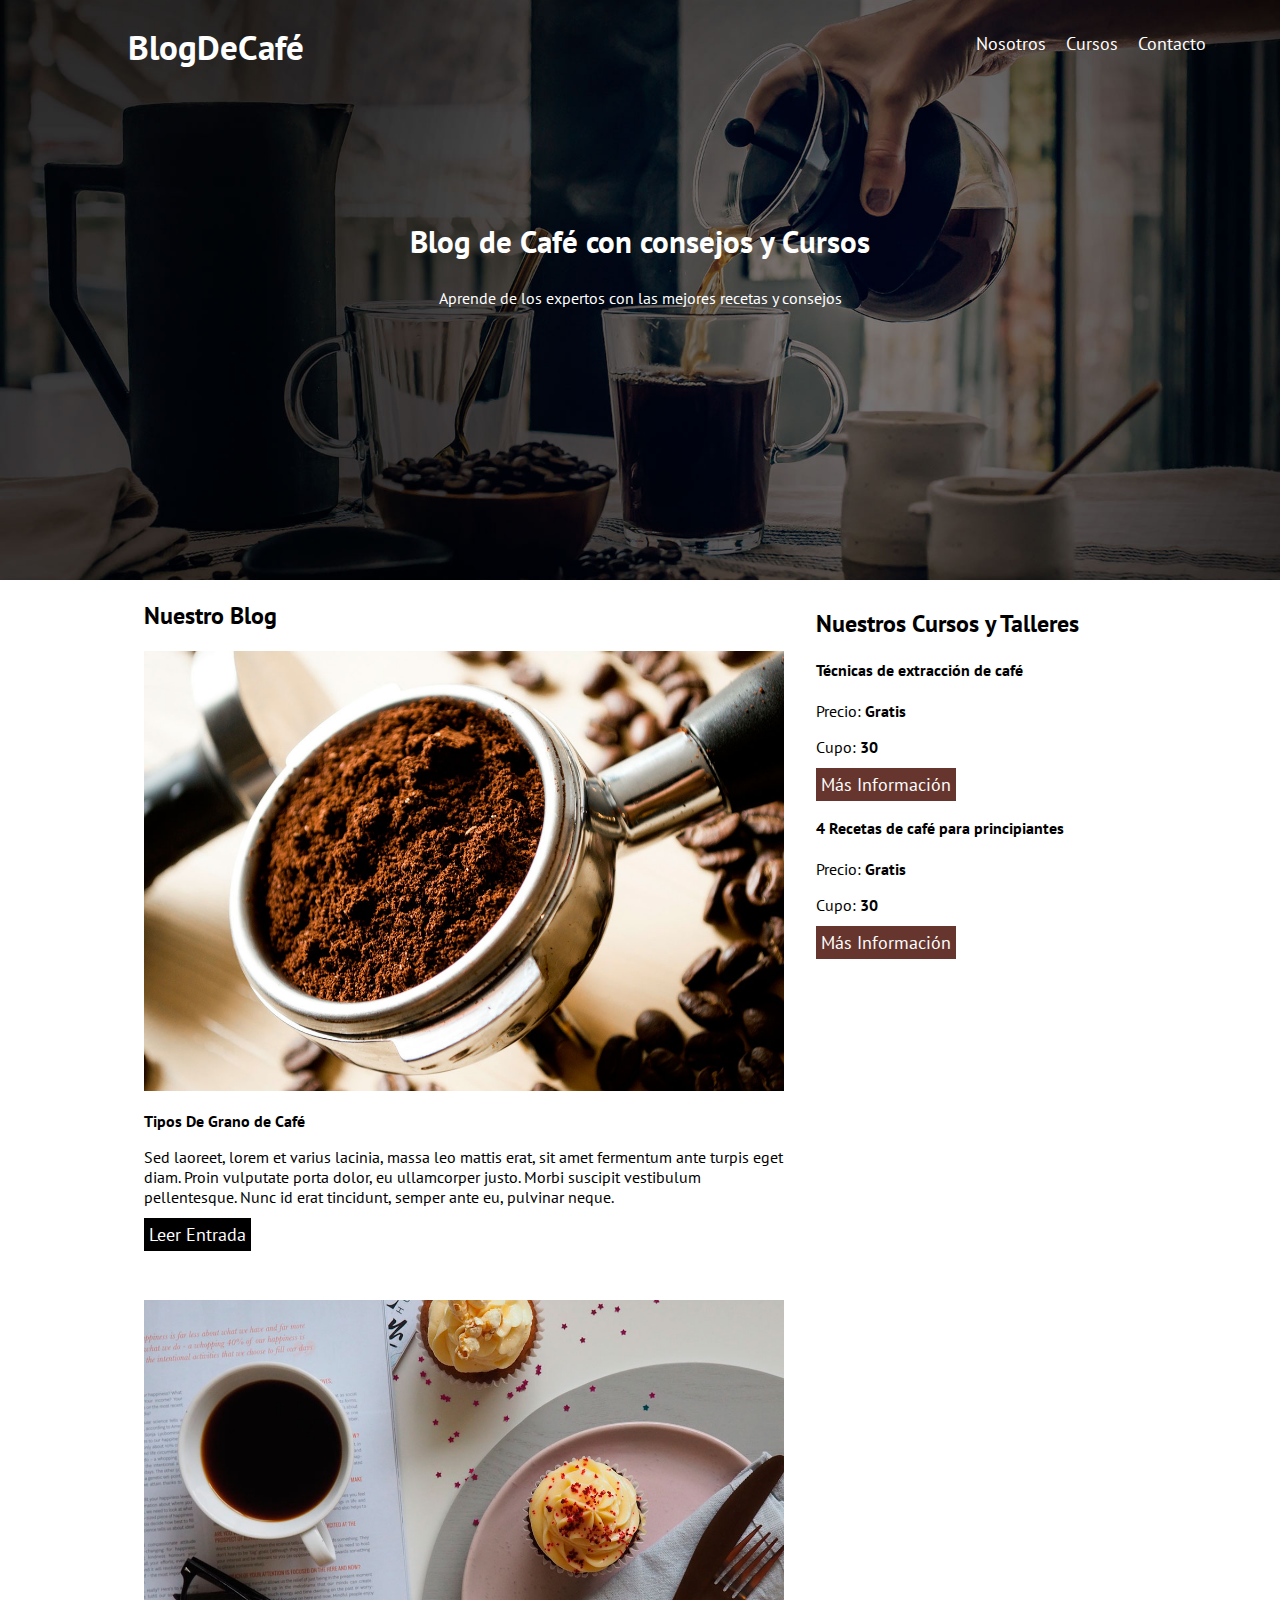
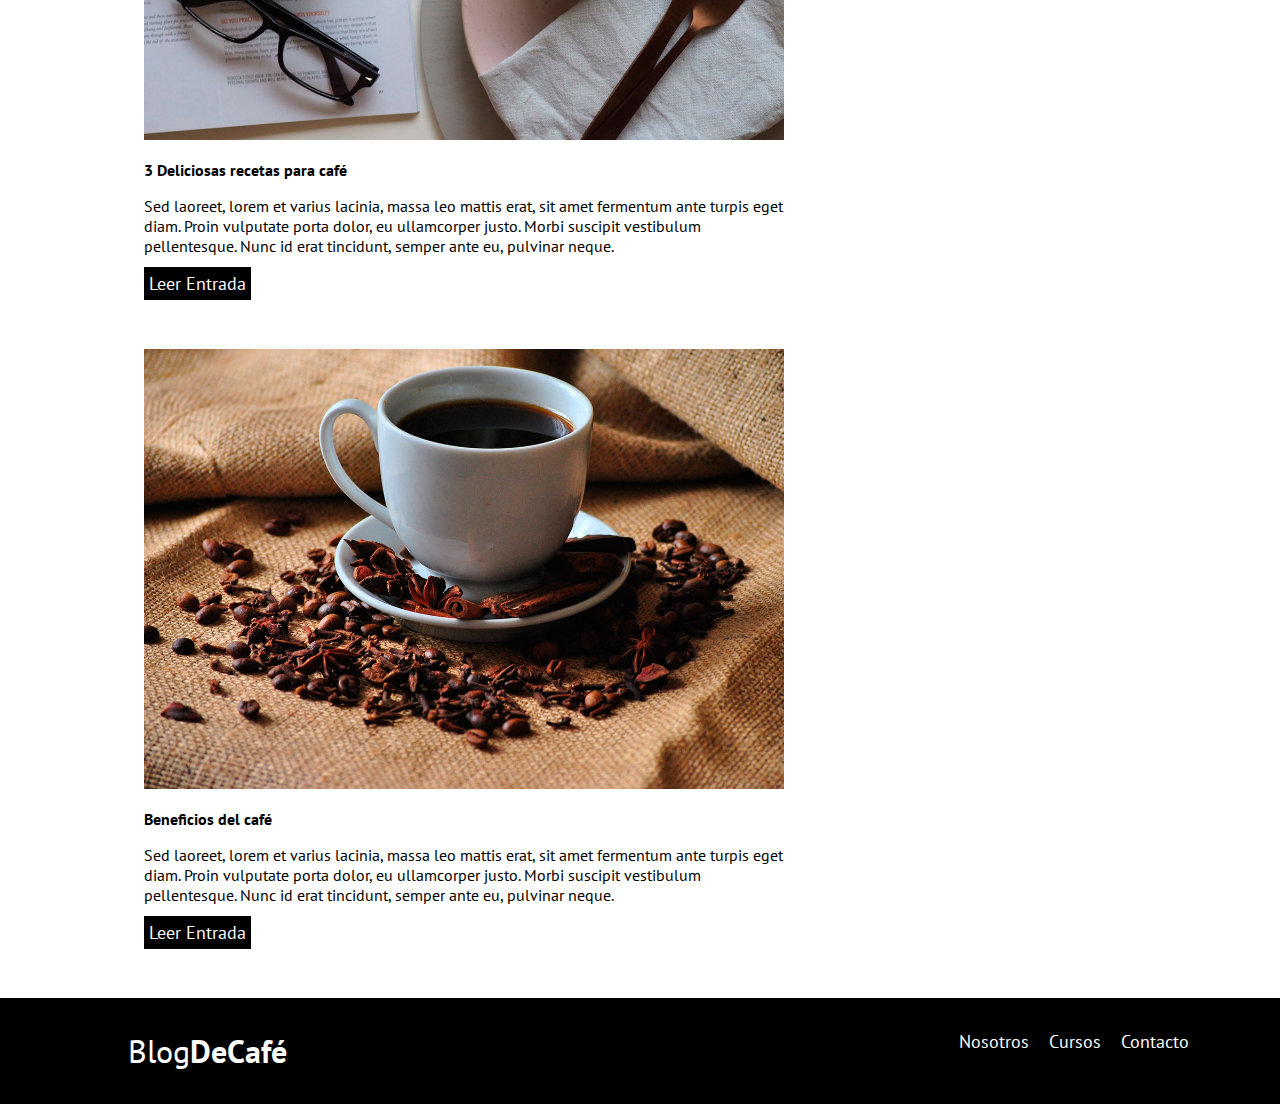
==== index.html @ faec4c88 "Merge pull request #4 from JTorres1026/dev_GithubBitWarden" ====
<!DOCTYPE html>
<html lang="en">
<head>
    <meta charset="UTF-8">
    <meta name="viewport" content="width=device-width, initial-scale=1.0">
    <meta http-equiv="X-UA-Compatible" content="ie=edge">
    <title>Blog de Café</title>
    <link href="https://fonts.googleapis.com/css?family=Open+Sans|PT Sans" rel="stylesheet">
    <link rel="stylesheet" href="css/normalize.css">
    <link rel="stylesheet" href="css/style.css">
    <link rel="stylesheet" href="css/inicio.css">
</head>
<body>

    <header class="site-header">
        <div class="contenedor">
            <div class="barra">

                <div class="tituloblog">
                <a href="/">
                    <h1 class="no-marginn">Blog<span>DeCafé</span></h1>
                </a>
            </div>

            <div class="opcionesnav">
                <nav class="navegacion1">
                    <a href="nosotros.html" class="opcion">Nosotros</a>
                    <a href="cursos.html" class="opcion">Cursos</a>
                    <a href="contacto.html" class="opcion">Contacto</a>
                </nav>
            </div>
            </div><!--barra-->

            <div class="texto-header">
                <h2 class="no-marginn">Blog de Café con consejos y Cursos</h2>
                <p class="no-margin">Aprende de los expertos con las mejores recetas y consejos</p>
            </div>

        </div><!--contenedor-->
    </header>

    <!--Contenido principal-->
    <div class="contenido-principal-contenedor">
        <main class="blog">
            <h2>Nuestro Blog</h2>
            <article class="entrada-blog">
                <div class="imagen">
                    <img src="img/blog1.jpg" alt="Imagen blog">
                </div><!--imagen-->
                <div class="contenido-blog">
                    <h3 class="no-margin">Tipos De Grano de Café</h3>
                    <p>Sed laoreet, lorem et varius lacinia, massa leo mattis erat, sit amet fermentum ante turpis eget diam. Proin vulputate porta dolor, eu ullamcorper justo. Morbi suscipit vestibulum pellentesque. Nunc id erat tincidunt, semper ante eu, pulvinar neque.</p>
                    <a href="entrada.html" class="btn-btn-primario">Leer Entrada</a>
                    <br><br><br><br>
                    
                    
                </div>
            </article>
            <article class="entrada-blog">
                <div class="imagen">
                    <img src="img/blog2.jpg" alt="Imagen blog">
                </div><!--imagen-->
                <div class="contenido-blog">
                    <h3 class="no-margin">3 Deliciosas recetas para café</h3>
                    <p>Sed laoreet, lorem et varius lacinia, massa leo mattis erat, sit amet fermentum ante turpis eget diam. Proin vulputate porta dolor, eu ullamcorper justo. Morbi suscipit vestibulum pellentesque. Nunc id erat tincidunt, semper ante eu, pulvinar neque.</p>
                    <a href="entrada.html" class="btn-btn-primario">Leer Entrada</a>
                    <br><br><br><br>
                </div>
            </article>
            <article class="entrada-blog">
                <div class="imagen">
                    <img src="img/blog3.jpg" alt="Imagen blog">
                </div><!--imagen-->
                <div class="contenido-blog">
                    <h3 class="no-margin">Beneficios del café</h3>
                    <p>Sed laoreet, lorem et varius lacinia, massa leo mattis erat, sit amet fermentum ante turpis eget diam. Proin vulputate porta dolor, eu ullamcorper justo. Morbi suscipit vestibulum pellentesque. Nunc id erat tincidunt, semper ante eu, pulvinar neque.</p>
                    <a href="entrada.html" class="btn-btn-primario">Leer Entrada</a>
                    <br><br><br><br>
                    
                </div>
            </article>
        </main>


        <aside class="cursos">
            <h2>Nuestros Cursos y Talleres</h2>

            <ul class="cursos-lista">
                <li class="curso">
                    <h4 class="no-margin">Técnicas de extracción de café</h4>
                    <p class="no-margin">Precio: <span>Gratis</span> </p>
                    <p class="no-margin">Cupo: <span>30</span> </p>
                    <a href="cursos.html" class="btn-btn-secundario">Más Información</a>
                </li>
                <li class="curso">
                    <h4 class="no-margin">4 Recetas de café para principiantes</h4>
                    <p class="no-margin">Precio: <span>Gratis</span> </p>
                    <p class="no-margin">Cupo: <span>30</span> </p>
                    <a href="cursos.html" class="btn-btn-secundario">Más Información</a>
                </li>
            </ul>
        </aside>
    </div><!--contenido-principal-->
    

    <!--footer-->
    <footer class="site-footer">
        <div class="contenedor">
            <div class="barra">
                <p class="no-margin">Blog<span>DeCafé</span></p>

                <nav class="navegacion">
                    <a href="nosotros.html" class="opcion">Nosotros</a>
                    <a href="cursos.html" class="opcion">Cursos</a>
                    <a href="contacto.html" class="opcion">Contacto</a>
                </nav>
            </div>
        </div>
    </footer>
</body>
</html>
---- css/inicio.css ----
body{
    padding: 0;
    margin: 0;
    width: 100%;
    height: 100%;
}

header{
    width: 100%;
    display: flex;
    flex-direction: column;
    background-image: url(../img/banner.jpg);
    background-size: cover;
    
}


.contenedor{
    width: 100%;
   
}

.barra{
    display: flex;
    width: 100%;
}

.tituloblog{
    margin-left: 10%;
    
}

a{
    text-decoration: none;
    color: white;
    font-family: 'PT Sans';
    font-size: 1.1rem;
}



h1{
    font-family: 'PT Sans';
    color: white;
}

span{
    font-weight: bold;
}

.opcionesnav{
    margin-left: 50%;
    padding: 2rem;
}

.opcion{
    margin-right: 1rem;
    font-family: 'PT Sans';
    font-weight: lighter;
}

.texto-header{
    margin-top: 8rem;
    margin-bottom: 17rem;
    text-align: center;
    font-family: 'PT Sans';
    font-size: 1.3rem;
    color: white;
}

.no-margin{
    font-size: 1rem;
}
h2{
    font-family: 'PT Sans';
}

.contenido-principal-contenedor{

    padding-left: 9rem;
    padding-right: 9rem;
    height: max-content;
    display: flex;
}

img{
    max-width: 100%;
    max-height: 100%;
}

.imagen{
    max-width: 100%;
    width: 40rem;
}




.blog{
    padding: 0;
    width: 90%;
    height: max-content;
    display: block;
}

h3, p{
    max-width: 100%;
    padding: 0;
    font-family: 'PT SANS';
    
}

.btn-btn-primario{
    border: 20px;
    border-color: black;
    background-color: black;
    color: white;
    font-family:'PT Sans';
    padding: 5px;
    
}

.btn-btn-secundario{
    
    border: 20px;
    background-color: rgb(102, 54, 46);
    color: white;
    font-family:'PT Sans';
    padding: 5px;
}

main{
    flex: 0.5;
}

.cursos{
    margin-left: 2rem;
    margin-top: 0.5rem;
    font-family:'PT Sans' ;
}

.cursos-lista{
    list-style: none;
    margin: 0;
    padding: 0;
}

.site-footer{
    background-color: black;
    color: white;
}

.navegacion{
    padding: 2rem;
    margin-left: 50%;
}

.barra p{
    margin-left: 10%;
    font-size: 2rem;
}

/*nosotros.html*/
.subtitulo{
    
    font-family: 'PT SANS';
    font-weight: bold;
    
}

.contain-subtitulo{
    margin-top: 2rem;
    margin-bottom: 2rem;
    
    text-align: center;
    width: 100%;
}


.contenedor-nosotros{
    display: flex;
    margin-bottom: 3rem ;
}


.contenido-principal-contenedor2{
    padding-left: 9rem;
    padding-right: 9rem;
}

#imagentazas{
    max-width: 100%;
    max-height: 100%;
}

.cont-img-nos{
    width: 90rem;
   
}
.cont-texto-nos{
    padding-left: 1rem;
    height: max-content;
}

.cont-texto-nos p{
    font-family: 'PT Sans';
}


/*cursos.html*/


.contenido-principal-contenedor3{
    padding-left: 9rem;
    padding-right: 9rem;
}

.contenedor-curso{
    display: flex;
    
    
}

.cont-img-curso{
    
    width: 40rem;

}

.imgcont{
    max-width: 100%;
    max-height: 100;
}

.campo{
    font-weight: bold;
}

.separador{
    margin-top: 2rem;
    margin-bottom: 2rem;
}

#ultimocont{
    margin-bottom: 3rem;
}

/*contacto.html*/

.contenido-principal-contenedor4{
    padding-left: 9rem;
    padding-right: 9rem;
    

}

.contenedor-imgcon{
    max-width: 100%;
 
    
    
}


.contenedor-form{

    padding: 2rem;
    margin-bottom: 6rem;
    
   
    
    
}


.formulario{
    background-color: white;

}

.etiqueta{

    font-weight: bold;
    font-family: 'PT Sans';
    font-size: 1rem;
}

.cuadrotext{

    width: 90%;
    font-family: 'PT Sans';
    font-size: 1rem;
    
    
}

.enviar{
    margin-top: 2rem ;
    float: right;
    margin-right: 2.1rem;
    background-color: black;
    color: white;
    font-size: 1rem;
    font-family: 'PT Sans';
    font-weight: bold;
    width: 5rem;
}

#mensaje{
    font-family: 'PT Sans';
    font-size: 1rem;
}
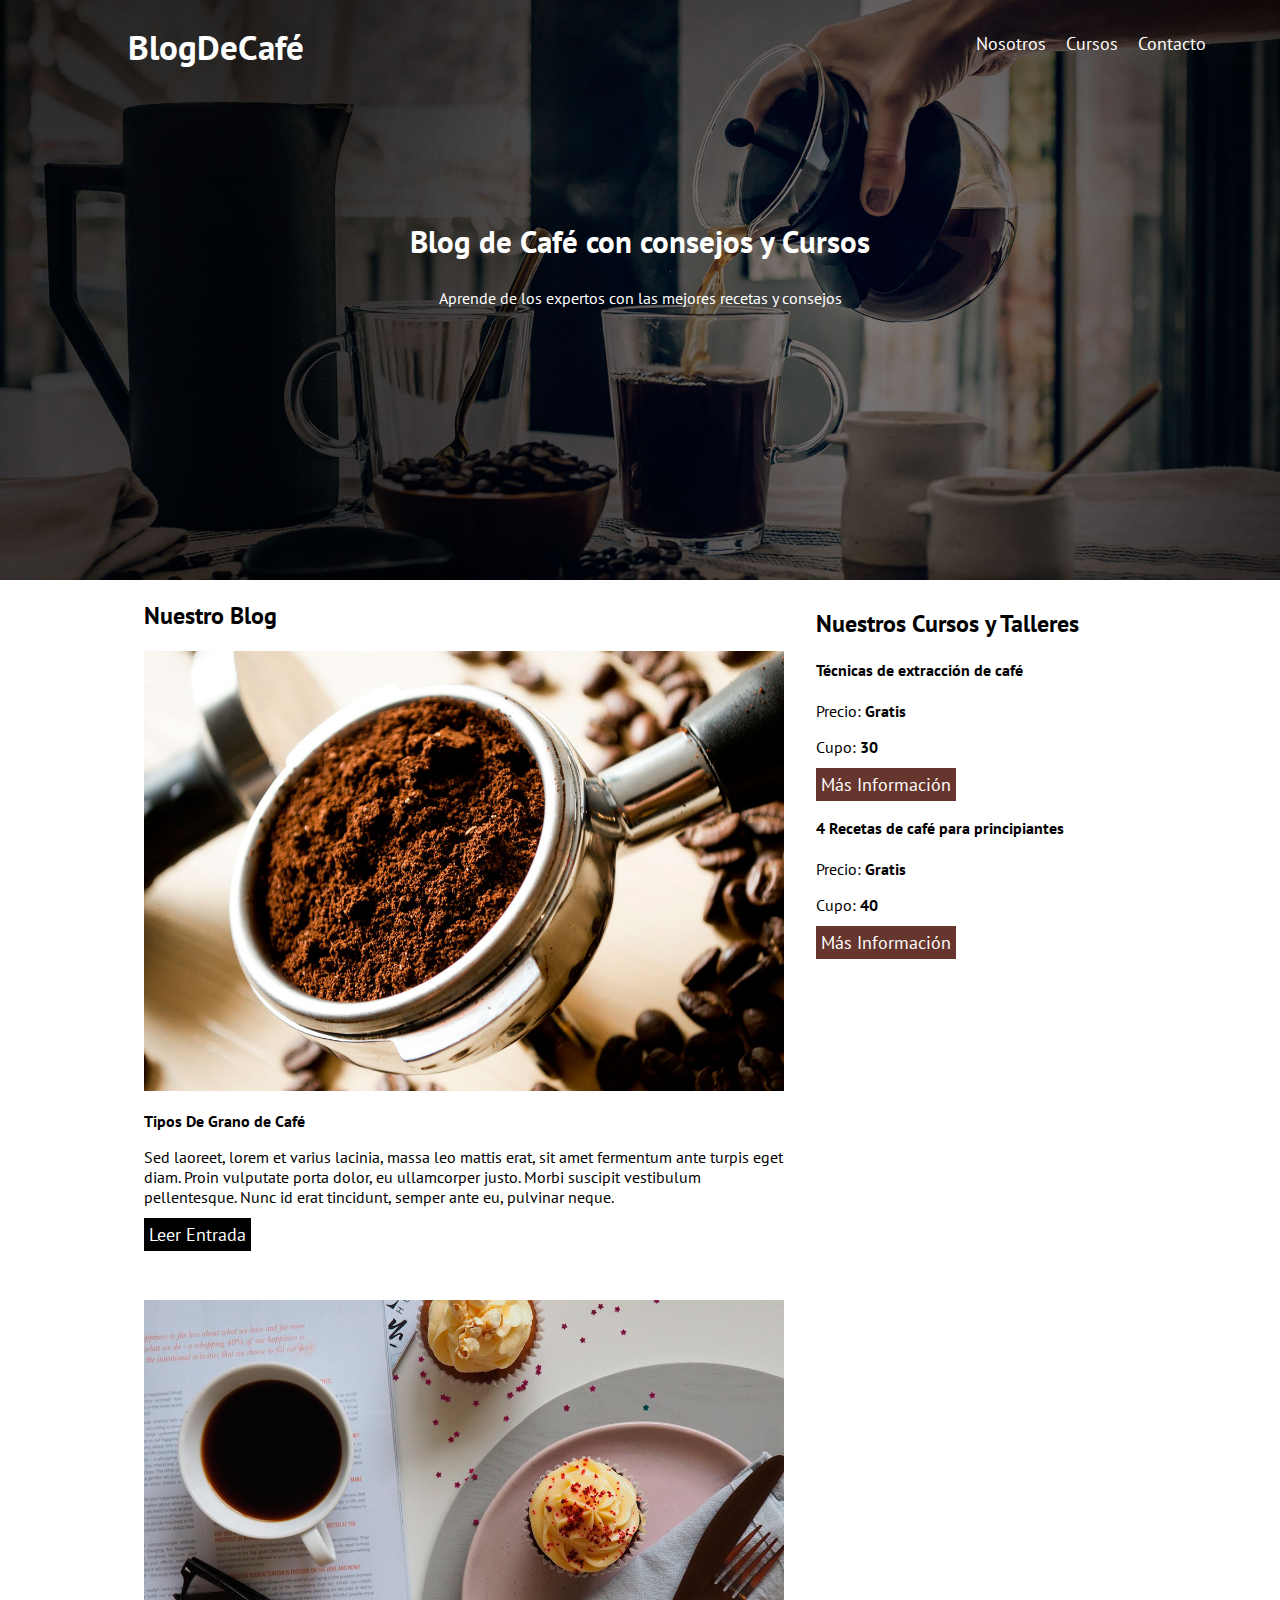
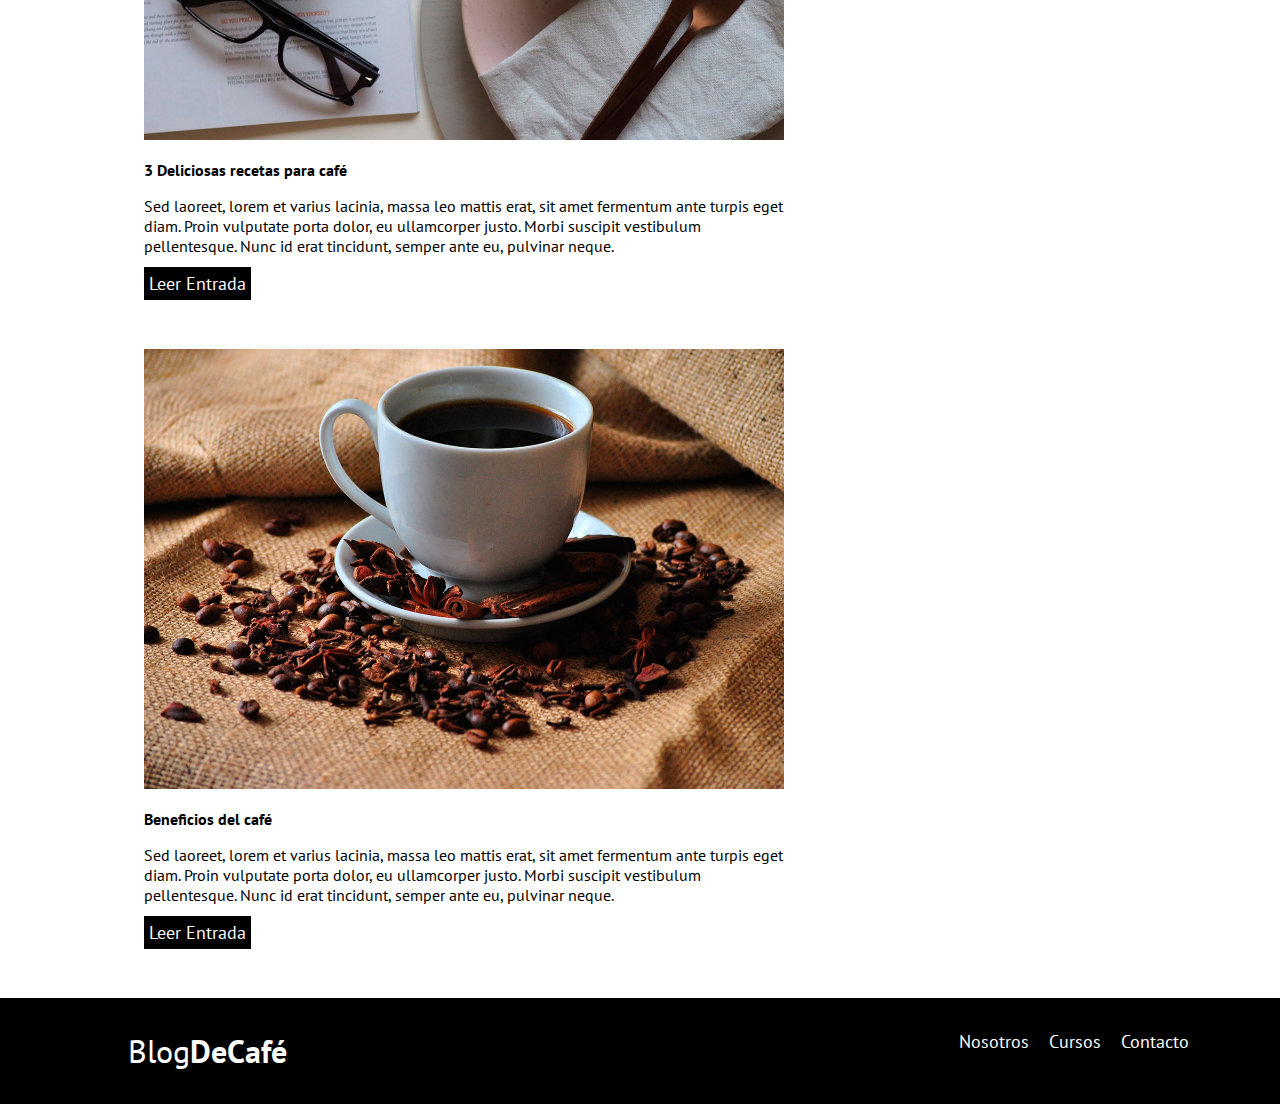
==== commit a76e441b: "efew" ====
--- a/index.html
+++ b/index.html
@@ -95,7 +95,7 @@
                 <li class="curso">
                     <h4 class="no-margin">4 Recetas de café para principiantes</h4>
                     <p class="no-margin">Precio: <span>Gratis</span> </p>
-                    <p class="no-margin">Cupo: <span>30</span> </p>
+                    <p class="no-margin">Cupo: <span>40</span> </p>
                     <a href="cursos.html" class="btn-btn-secundario">Más Información</a>
                 </li>
             </ul>
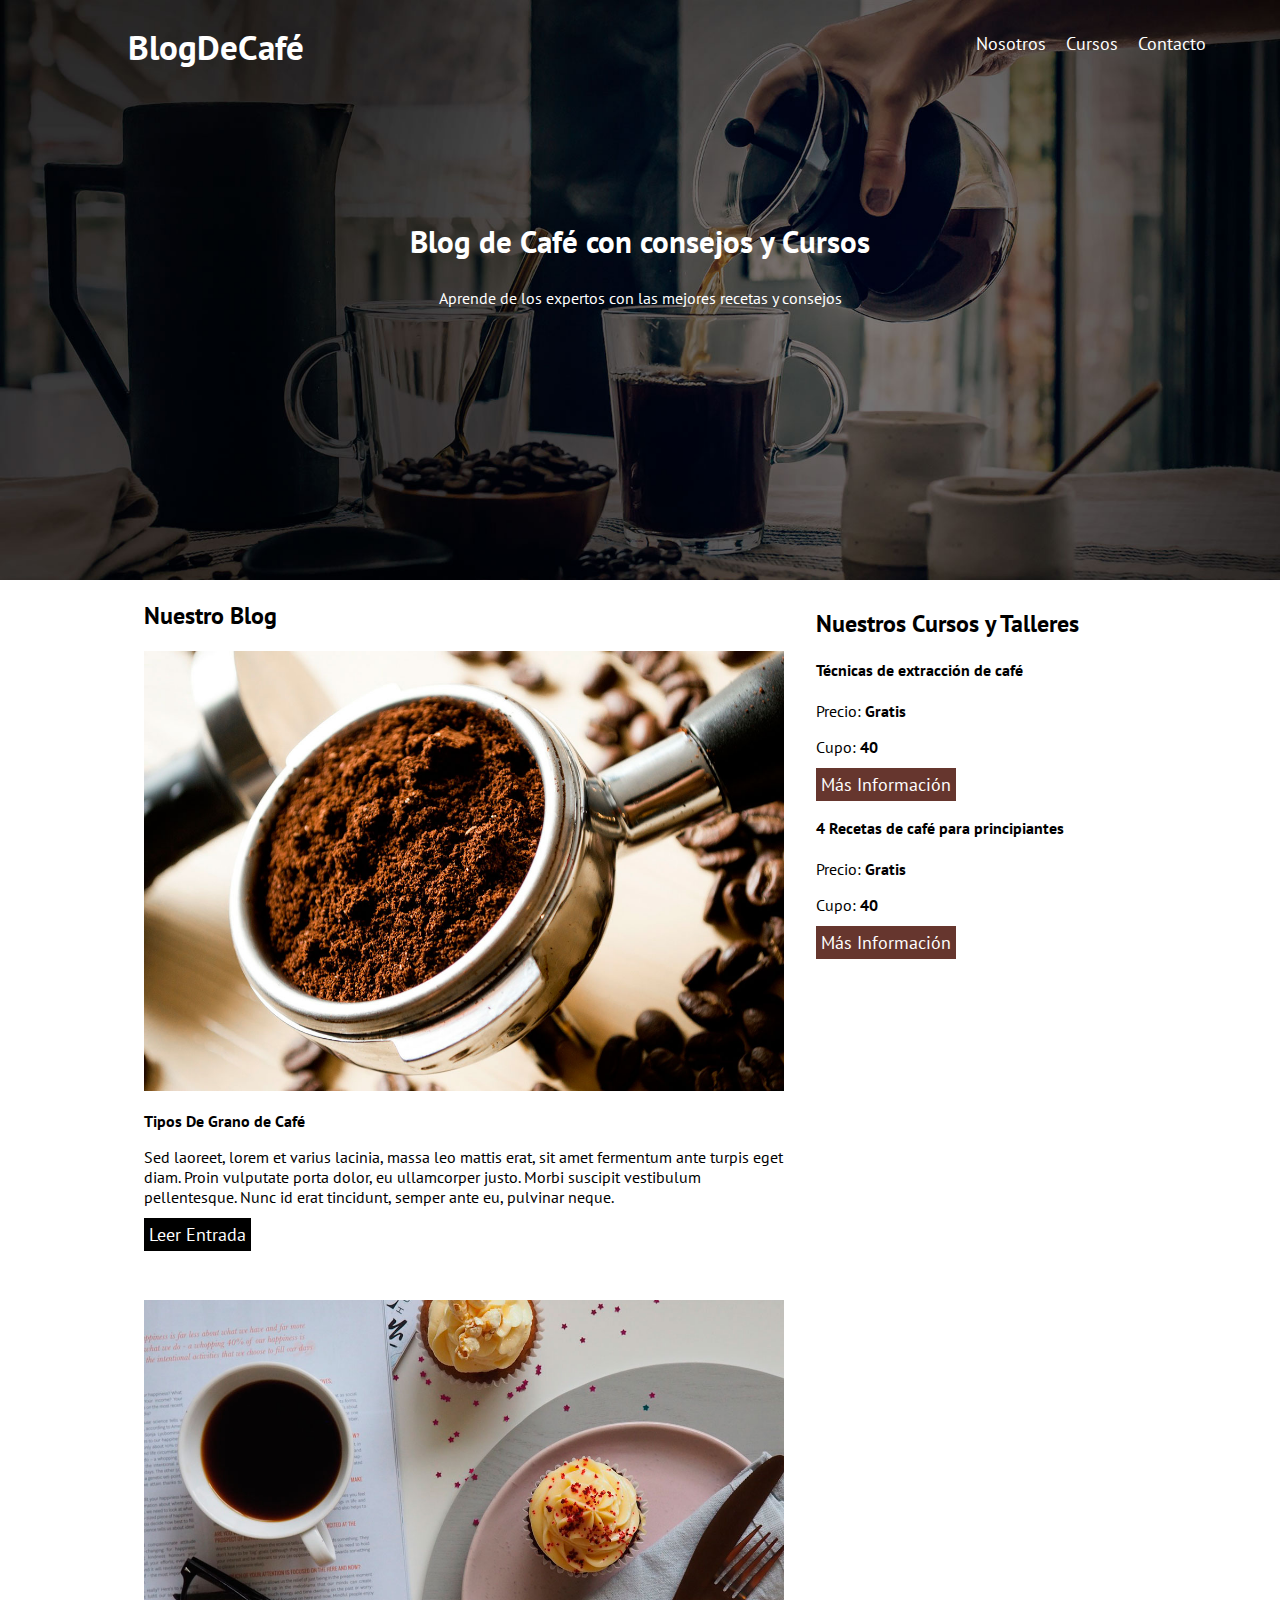
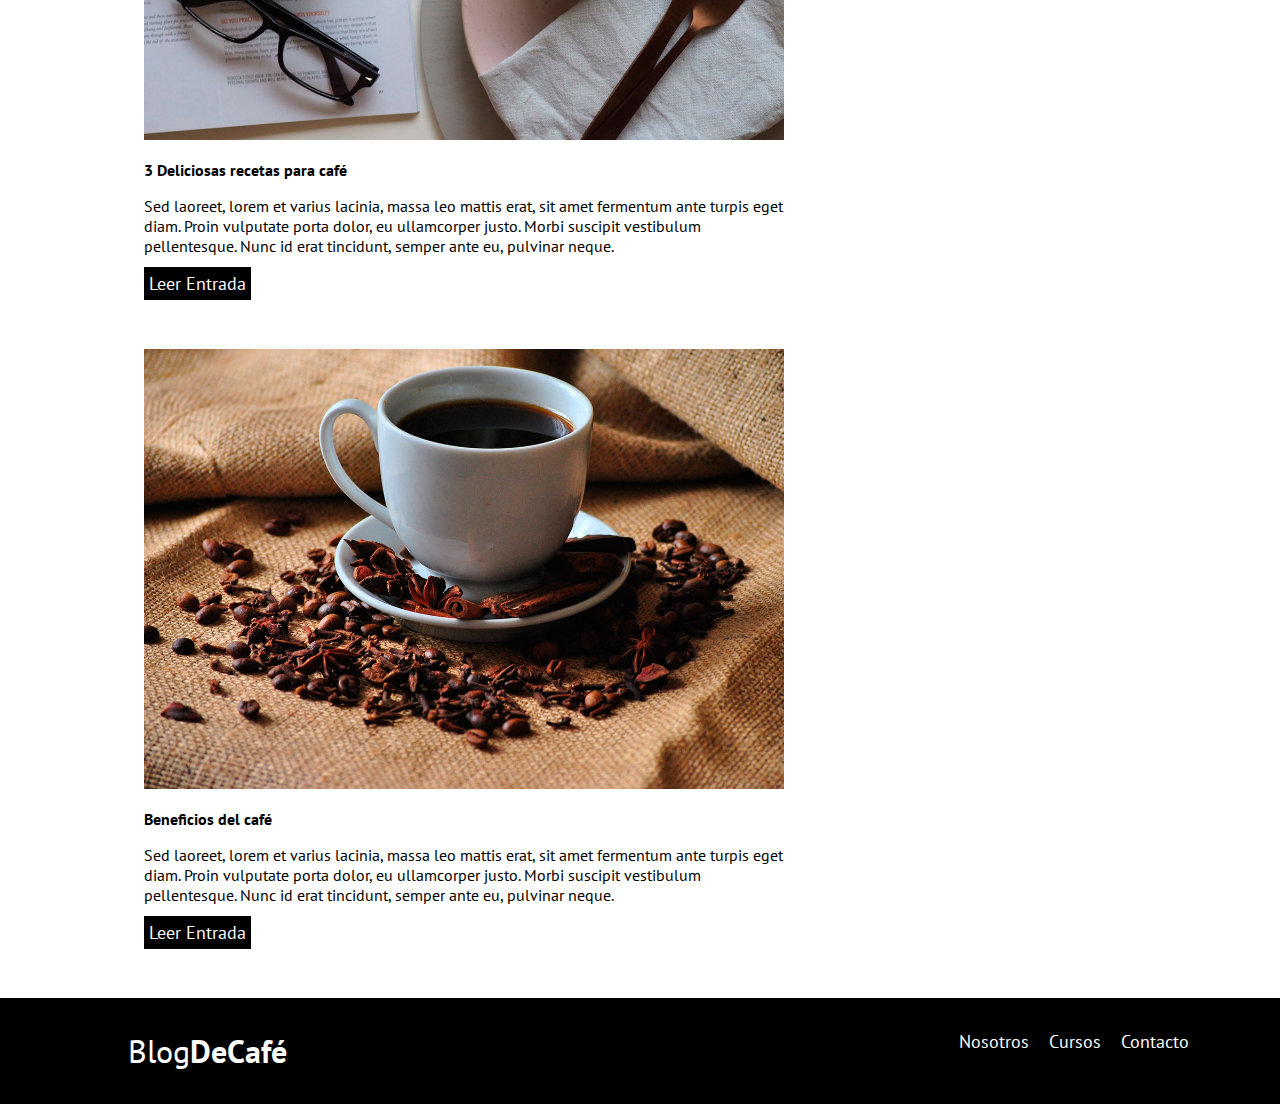
==== commit ad85f0d1: "Workflow optimizado" ====
--- a/index.html
+++ b/index.html
@@ -89,7 +89,7 @@
                 <li class="curso">
                     <h4 class="no-margin">Técnicas de extracción de café</h4>
                     <p class="no-margin">Precio: <span>Gratis</span> </p>
-                    <p class="no-margin">Cupo: <span>30</span> </p>
+                    <p class="no-margin">Cupo: <span>40</span> </p>
                     <a href="cursos.html" class="btn-btn-secundario">Más Información</a>
                 </li>
                 <li class="curso">
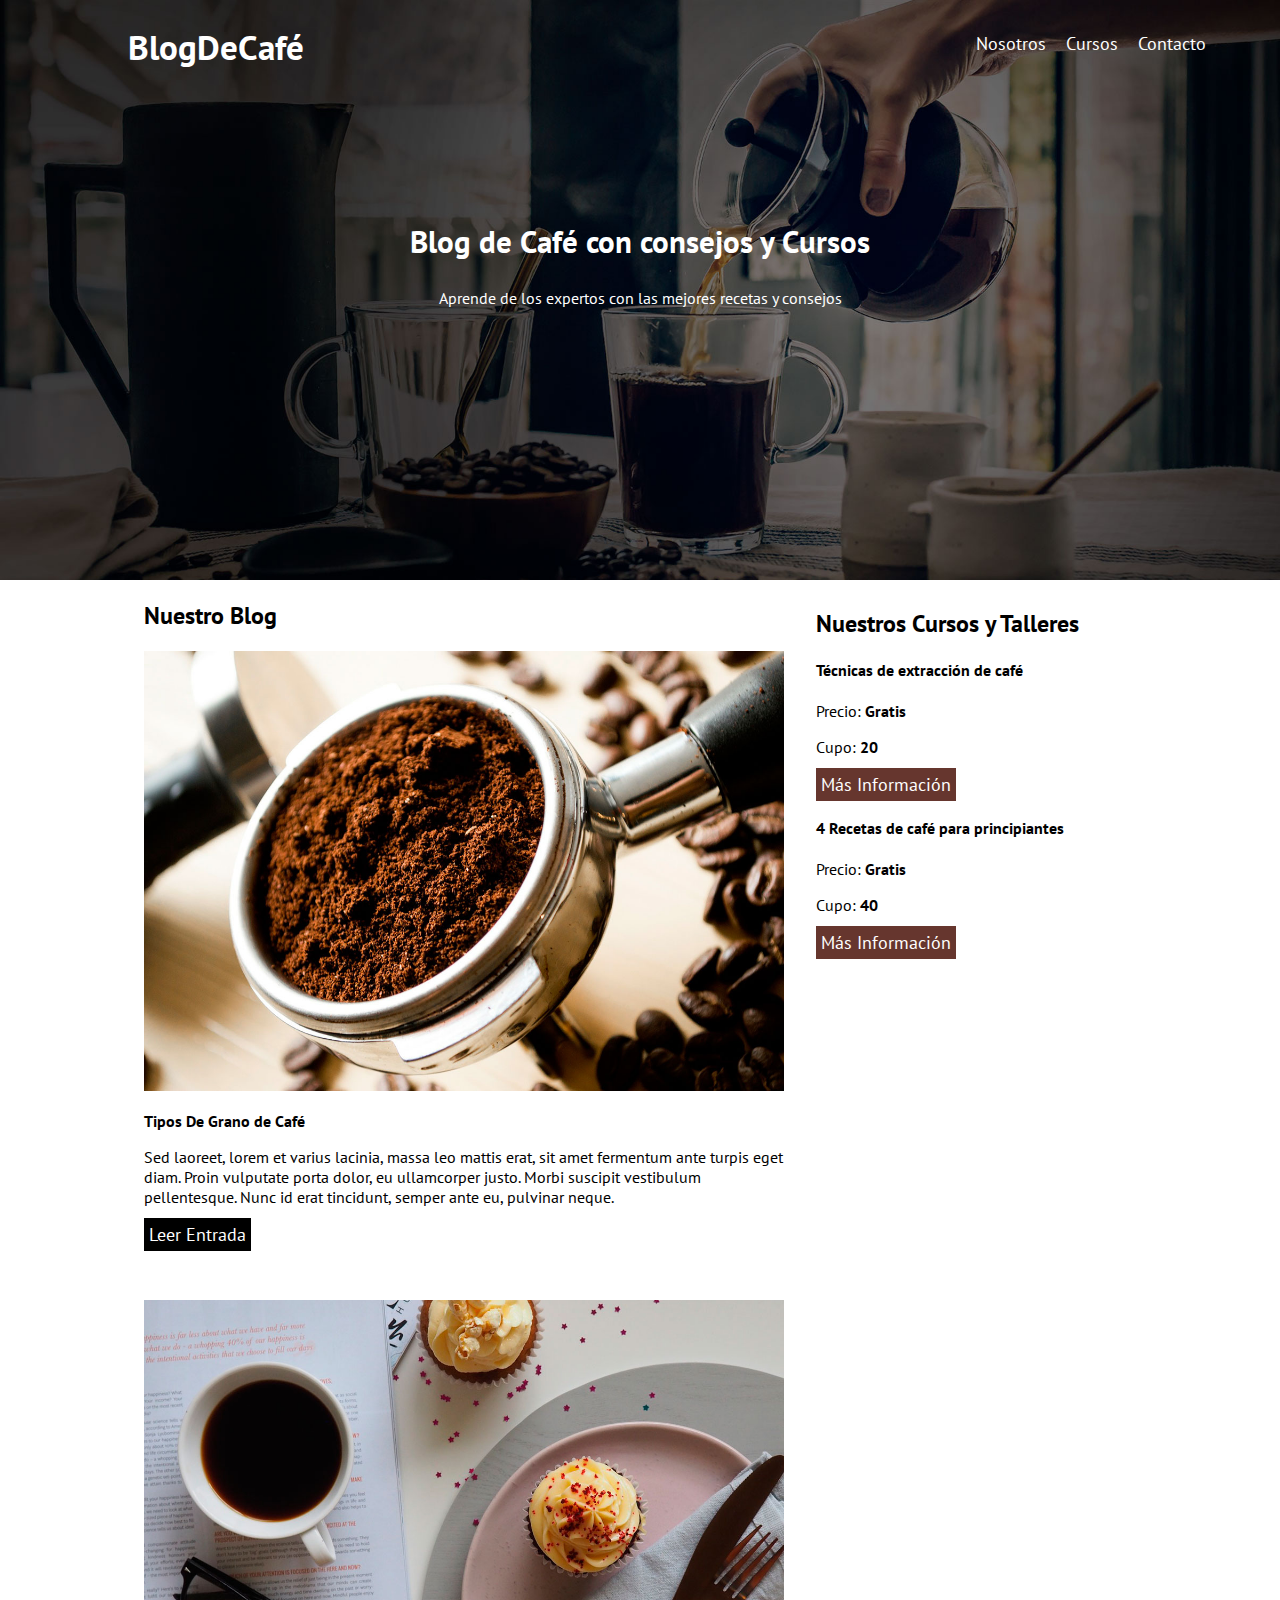
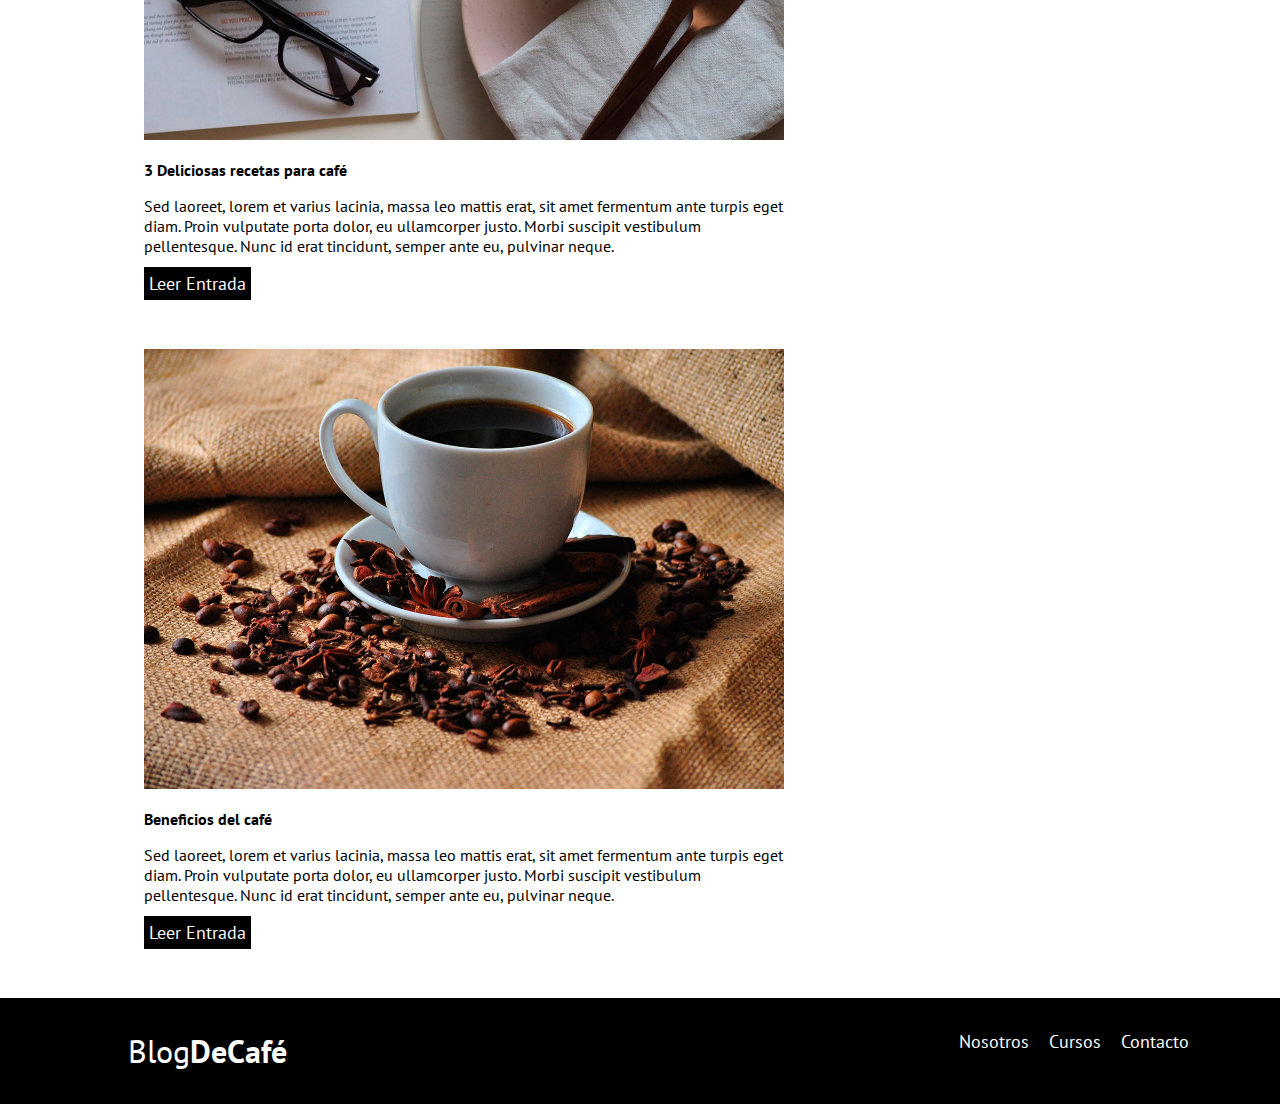
==== commit ff14d829: "Workflow optimizado" ====
--- a/index.html
+++ b/index.html
@@ -89,7 +89,7 @@
                 <li class="curso">
                     <h4 class="no-margin">Técnicas de extracción de café</h4>
                     <p class="no-margin">Precio: <span>Gratis</span> </p>
-                    <p class="no-margin">Cupo: <span>40</span> </p>
+                    <p class="no-margin">Cupo: <span>20</span> </p>
                     <a href="cursos.html" class="btn-btn-secundario">Más Información</a>
                 </li>
                 <li class="curso">
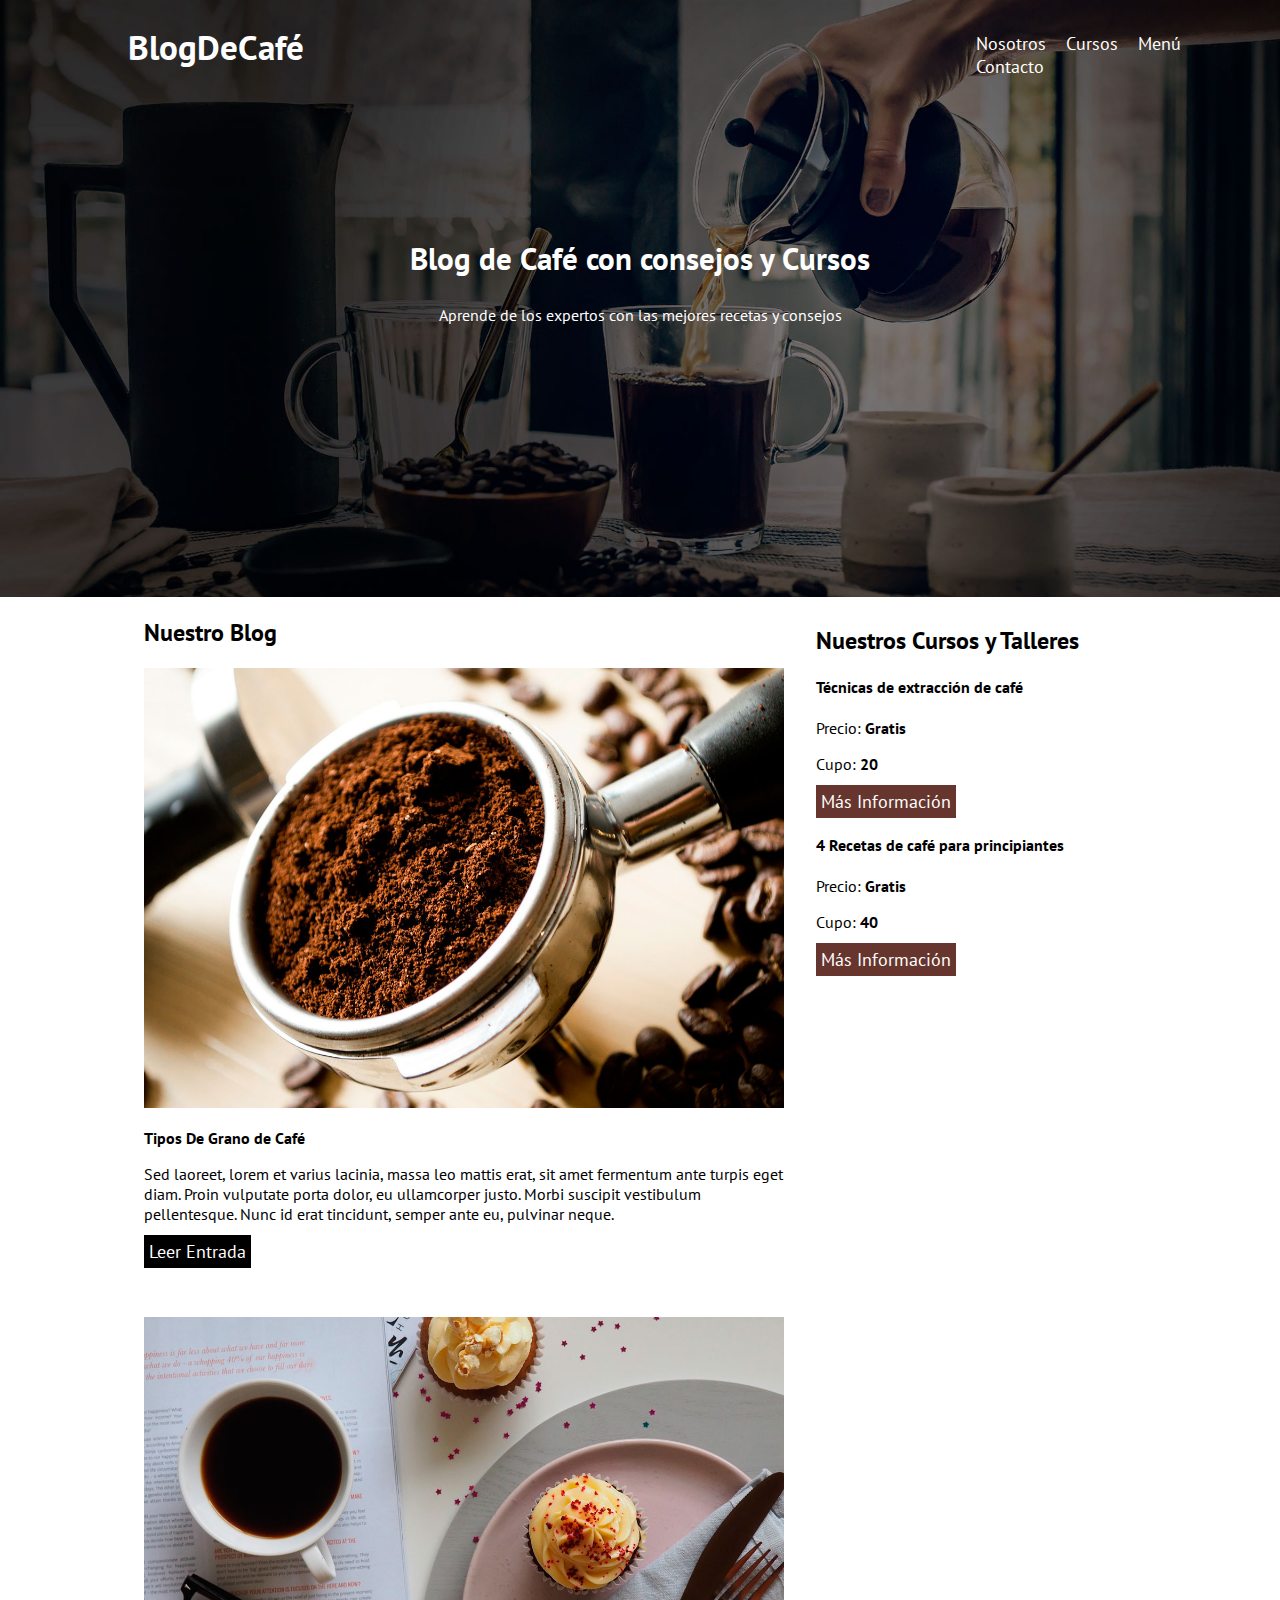
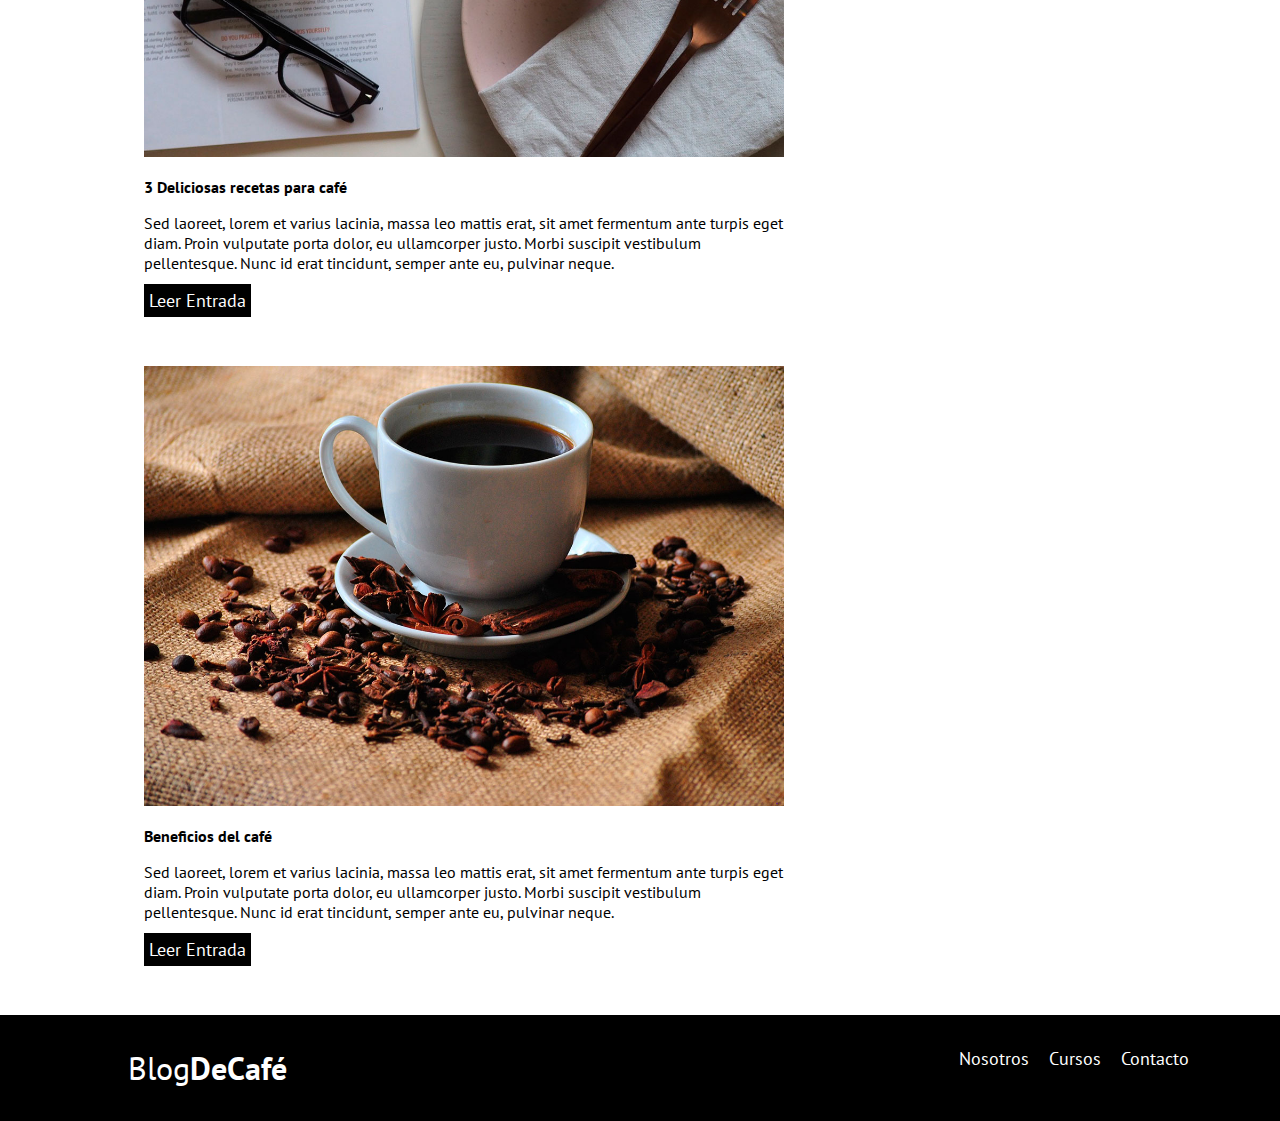
==== commit 6a58f7c2: "feat(workflow) code format" ====
--- a/index.html
+++ b/index.html
@@ -26,6 +26,7 @@
                 <nav class="navegacion1">
                     <a href="nosotros.html" class="opcion">Nosotros</a>
                     <a href="cursos.html" class="opcion">Cursos</a>
+                    <a href="menu.html" class="opcion">Menú</a>
                     <a href="contacto.html" class="opcion">Contacto</a>
                 </nav>
             </div>
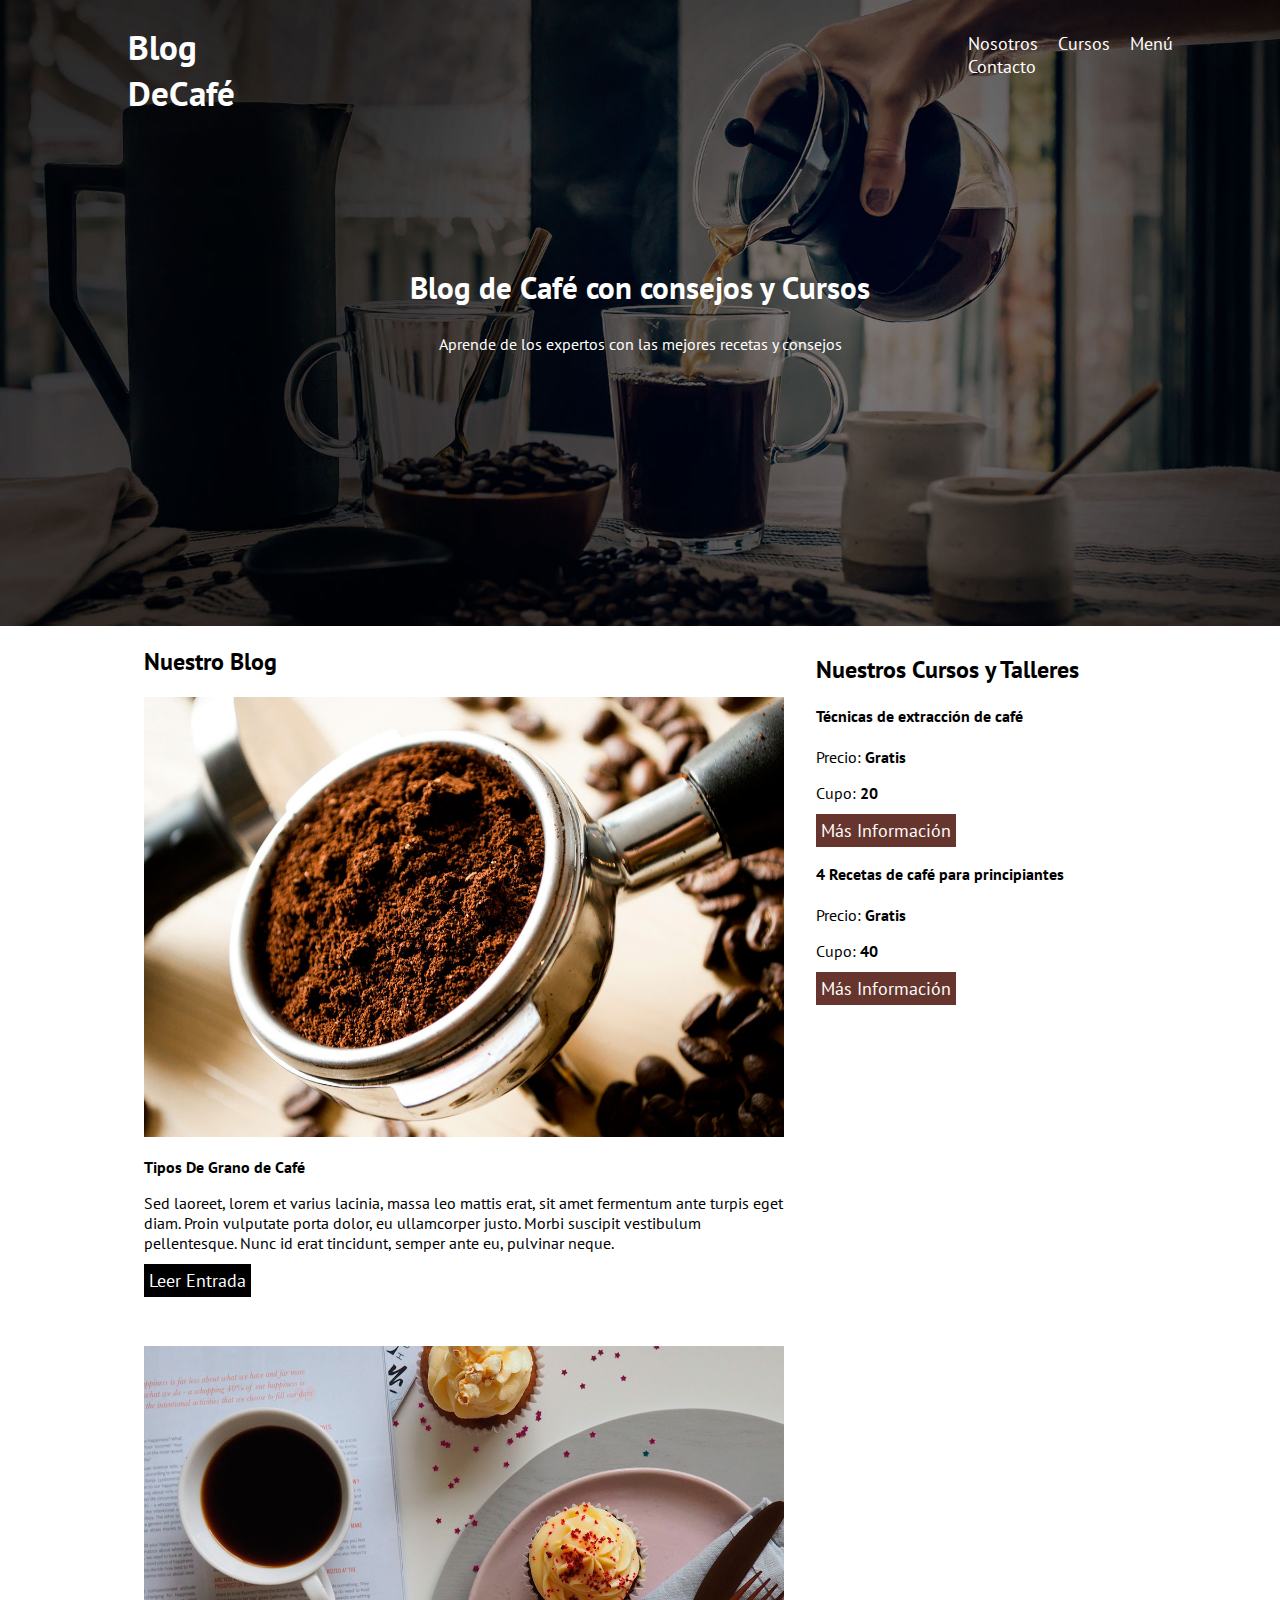
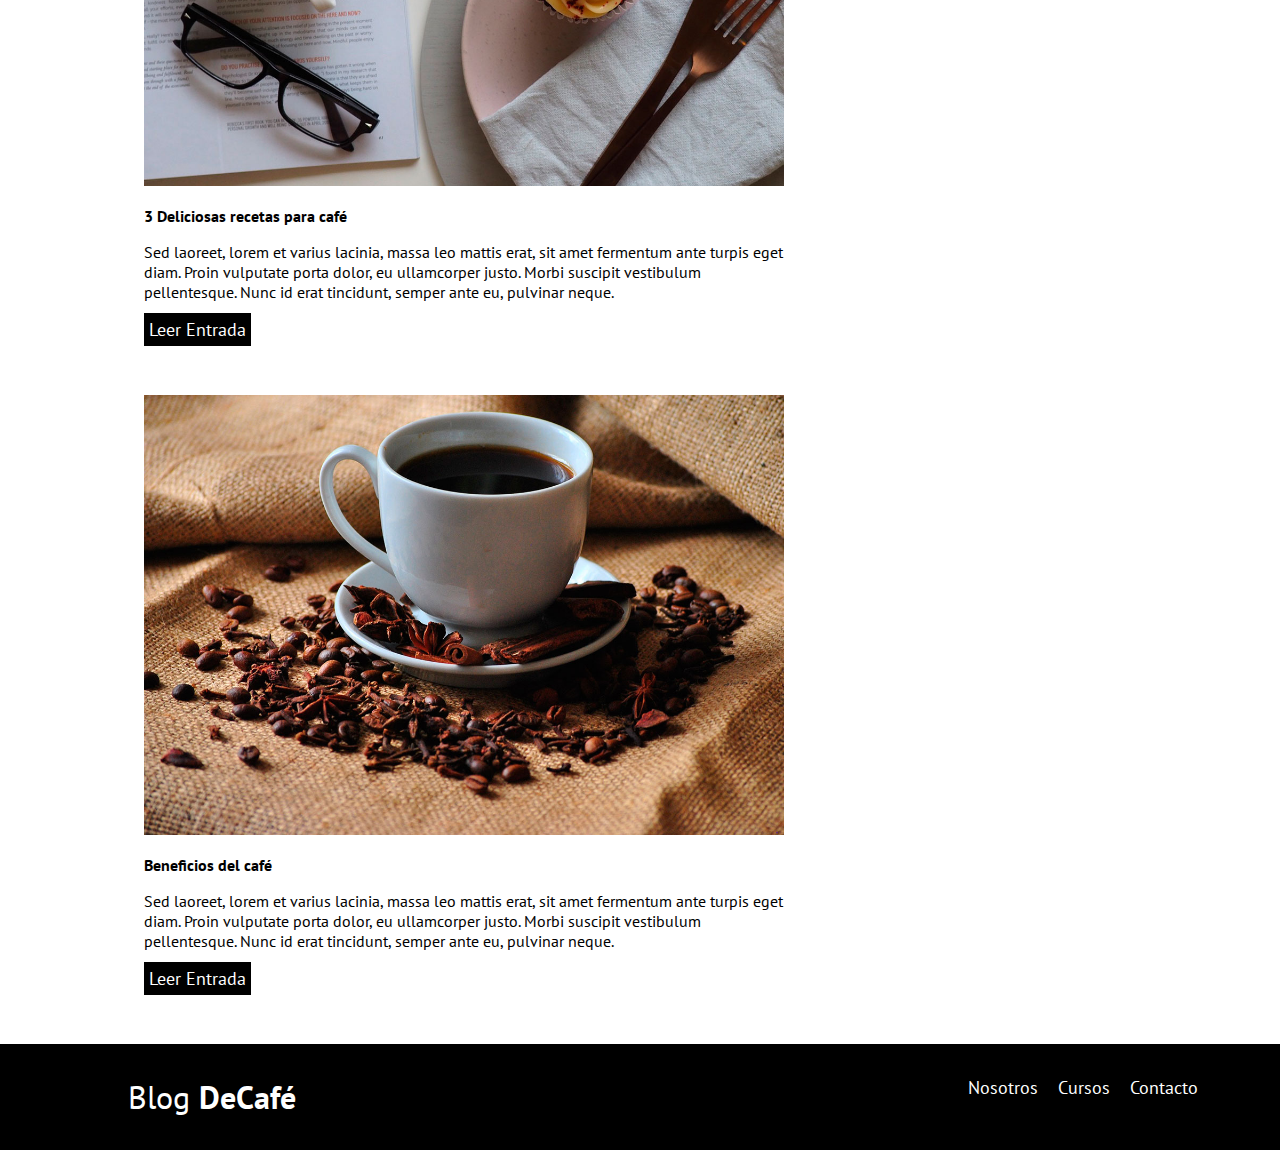
==== commit e474ebe8: "format" ====
--- a/index.html
+++ b/index.html
@@ -1,122 +1,188 @@
 <!DOCTYPE html>
 <html lang="en">
-<head>
-    <meta charset="UTF-8">
-    <meta name="viewport" content="width=device-width, initial-scale=1.0">
-    <meta http-equiv="X-UA-Compatible" content="ie=edge">
-    <title>Blog de Café</title>
-    <link href="https://fonts.googleapis.com/css?family=Open+Sans|PT Sans" rel="stylesheet">
-    <link rel="stylesheet" href="css/normalize.css">
-    <link rel="stylesheet" href="css/style.css">
-    <link rel="stylesheet" href="css/inicio.css">
-</head>
-<body>
+    <head>
+        <meta charset="UTF-8" />
+        <meta name="viewport" content="width=device-width, initial-scale=1.0" />
+        <meta http-equiv="X-UA-Compatible" content="ie=edge" />
+        <title>Blog de Café</title>
+        <link
+            href="https://fonts.googleapis.com/css?family=Open+Sans|PT Sans"
+            rel="stylesheet" />
+        <link rel="stylesheet" href="css/normalize.css" />
+        <link rel="stylesheet" href="css/style.css" />
+        <link rel="stylesheet" href="css/inicio.css" />
+    </head>
+    <body>
+        <header class="site-header">
+            <div class="contenedor">
+                <div class="barra">
+                    <div class="tituloblog">
+                        <a href="/">
+                            <h1 class="no-marginn">
+                                Blog
+                                <span>DeCafé</span>
+                            </h1>
+                        </a>
+                    </div>
 
-    <header class="site-header">
-        <div class="contenedor">
-            <div class="barra">
+                    <div class="opcionesnav">
+                        <nav class="navegacion1">
+                            <a href="nosotros.html" class="opcion">Nosotros</a>
+                            <a href="cursos.html" class="opcion">Cursos</a>
+                            <a href="menu.html" class="opcion">Menú</a>
+                            <a href="contacto.html" class="opcion">Contacto</a>
+                        </nav>
+                    </div>
+                </div>
+                <!--barra-->
 
-                <div class="tituloblog">
-                <a href="/">
-                    <h1 class="no-marginn">Blog<span>DeCafé</span></h1>
-                </a>
+                <div class="texto-header">
+                    <h2 class="no-marginn">
+                        Blog de Café con consejos y Cursos
+                    </h2>
+                    <p class="no-margin">
+                        Aprende de los expertos con las mejores recetas y
+                        consejos
+                    </p>
+                </div>
             </div>
+            <!--contenedor-->
+        </header>
 
-            <div class="opcionesnav">
-                <nav class="navegacion1">
-                    <a href="nosotros.html" class="opcion">Nosotros</a>
-                    <a href="cursos.html" class="opcion">Cursos</a>
-                    <a href="menu.html" class="opcion">Menú</a>
-                    <a href="contacto.html" class="opcion">Contacto</a>
-                </nav>
+        <!--Contenido principal-->
+        <div class="contenido-principal-contenedor">
+            <main class="blog">
+                <h2>Nuestro Blog</h2>
+                <article class="entrada-blog">
+                    <div class="imagen">
+                        <img src="img/blog1.jpg" alt="Imagen blog" />
+                    </div>
+                    <!--imagen-->
+                    <div class="contenido-blog">
+                        <h3 class="no-margin">Tipos De Grano de Café</h3>
+                        <p>
+                            Sed laoreet, lorem et varius lacinia, massa leo
+                            mattis erat, sit amet fermentum ante turpis eget
+                            diam. Proin vulputate porta dolor, eu ullamcorper
+                            justo. Morbi suscipit vestibulum pellentesque. Nunc
+                            id erat tincidunt, semper ante eu, pulvinar neque.
+                        </p>
+                        <a href="entrada.html" class="btn-btn-primario">
+                            Leer Entrada
+                        </a>
+                        <br />
+                        <br />
+                        <br />
+                        <br />
+                    </div>
+                </article>
+                <article class="entrada-blog">
+                    <div class="imagen">
+                        <img src="img/blog2.jpg" alt="Imagen blog" />
+                    </div>
+                    <!--imagen-->
+                    <div class="contenido-blog">
+                        <h3 class="no-margin">
+                            3 Deliciosas recetas para café
+                        </h3>
+                        <p>
+                            Sed laoreet, lorem et varius lacinia, massa leo
+                            mattis erat, sit amet fermentum ante turpis eget
+                            diam. Proin vulputate porta dolor, eu ullamcorper
+                            justo. Morbi suscipit vestibulum pellentesque. Nunc
+                            id erat tincidunt, semper ante eu, pulvinar neque.
+                        </p>
+                        <a href="entrada.html" class="btn-btn-primario">
+                            Leer Entrada
+                        </a>
+                        <br />
+                        <br />
+                        <br />
+                        <br />
+                    </div>
+                </article>
+                <article class="entrada-blog">
+                    <div class="imagen">
+                        <img src="img/blog3.jpg" alt="Imagen blog" />
+                    </div>
+                    <!--imagen-->
+                    <div class="contenido-blog">
+                        <h3 class="no-margin">Beneficios del café</h3>
+                        <p>
+                            Sed laoreet, lorem et varius lacinia, massa leo
+                            mattis erat, sit amet fermentum ante turpis eget
+                            diam. Proin vulputate porta dolor, eu ullamcorper
+                            justo. Morbi suscipit vestibulum pellentesque. Nunc
+                            id erat tincidunt, semper ante eu, pulvinar neque.
+                        </p>
+                        <a href="entrada.html" class="btn-btn-primario">
+                            Leer Entrada
+                        </a>
+                        <br />
+                        <br />
+                        <br />
+                        <br />
+                    </div>
+                </article>
+            </main>
+
+            <aside class="cursos">
+                <h2>Nuestros Cursos y Talleres</h2>
+
+                <ul class="cursos-lista">
+                    <li class="curso">
+                        <h4 class="no-margin">
+                            Técnicas de extracción de café
+                        </h4>
+                        <p class="no-margin">
+                            Precio:
+                            <span>Gratis</span>
+                        </p>
+                        <p class="no-margin">
+                            Cupo:
+                            <span>20</span>
+                        </p>
+                        <a href="cursos.html" class="btn-btn-secundario">
+                            Más Información
+                        </a>
+                    </li>
+                    <li class="curso">
+                        <h4 class="no-margin">
+                            4 Recetas de café para principiantes
+                        </h4>
+                        <p class="no-margin">
+                            Precio:
+                            <span>Gratis</span>
+                        </p>
+                        <p class="no-margin">
+                            Cupo:
+                            <span>40</span>
+                        </p>
+                        <a href="cursos.html" class="btn-btn-secundario">
+                            Más Información
+                        </a>
+                    </li>
+                </ul>
+            </aside>
+        </div>
+        <!--contenido-principal-->
+
+        <!--footer-->
+        <footer class="site-footer">
+            <div class="contenedor">
+                <div class="barra">
+                    <p class="no-margin">
+                        Blog
+                        <span>DeCafé</span>
+                    </p>
+
+                    <nav class="navegacion">
+                        <a href="nosotros.html" class="opcion">Nosotros</a>
+                        <a href="cursos.html" class="opcion">Cursos</a>
+                        <a href="contacto.html" class="opcion">Contacto</a>
+                    </nav>
+                </div>
             </div>
-            </div><!--barra-->
-
-            <div class="texto-header">
-                <h2 class="no-marginn">Blog de Café con consejos y Cursos</h2>
-                <p class="no-margin">Aprende de los expertos con las mejores recetas y consejos</p>
-            </div>
-
-        </div><!--contenedor-->
-    </header>
-
-    <!--Contenido principal-->
-    <div class="contenido-principal-contenedor">
-        <main class="blog">
-            <h2>Nuestro Blog</h2>
-            <article class="entrada-blog">
-                <div class="imagen">
-                    <img src="img/blog1.jpg" alt="Imagen blog">
-                </div><!--imagen-->
-                <div class="contenido-blog">
-                    <h3 class="no-margin">Tipos De Grano de Café</h3>
-                    <p>Sed laoreet, lorem et varius lacinia, massa leo mattis erat, sit amet fermentum ante turpis eget diam. Proin vulputate porta dolor, eu ullamcorper justo. Morbi suscipit vestibulum pellentesque. Nunc id erat tincidunt, semper ante eu, pulvinar neque.</p>
-                    <a href="entrada.html" class="btn-btn-primario">Leer Entrada</a>
-                    <br><br><br><br>
-                    
-                    
-                </div>
-            </article>
-            <article class="entrada-blog">
-                <div class="imagen">
-                    <img src="img/blog2.jpg" alt="Imagen blog">
-                </div><!--imagen-->
-                <div class="contenido-blog">
-                    <h3 class="no-margin">3 Deliciosas recetas para café</h3>
-                    <p>Sed laoreet, lorem et varius lacinia, massa leo mattis erat, sit amet fermentum ante turpis eget diam. Proin vulputate porta dolor, eu ullamcorper justo. Morbi suscipit vestibulum pellentesque. Nunc id erat tincidunt, semper ante eu, pulvinar neque.</p>
-                    <a href="entrada.html" class="btn-btn-primario">Leer Entrada</a>
-                    <br><br><br><br>
-                </div>
-            </article>
-            <article class="entrada-blog">
-                <div class="imagen">
-                    <img src="img/blog3.jpg" alt="Imagen blog">
-                </div><!--imagen-->
-                <div class="contenido-blog">
-                    <h3 class="no-margin">Beneficios del café</h3>
-                    <p>Sed laoreet, lorem et varius lacinia, massa leo mattis erat, sit amet fermentum ante turpis eget diam. Proin vulputate porta dolor, eu ullamcorper justo. Morbi suscipit vestibulum pellentesque. Nunc id erat tincidunt, semper ante eu, pulvinar neque.</p>
-                    <a href="entrada.html" class="btn-btn-primario">Leer Entrada</a>
-                    <br><br><br><br>
-                    
-                </div>
-            </article>
-        </main>
-
-
-        <aside class="cursos">
-            <h2>Nuestros Cursos y Talleres</h2>
-
-            <ul class="cursos-lista">
-                <li class="curso">
-                    <h4 class="no-margin">Técnicas de extracción de café</h4>
-                    <p class="no-margin">Precio: <span>Gratis</span> </p>
-                    <p class="no-margin">Cupo: <span>20</span> </p>
-                    <a href="cursos.html" class="btn-btn-secundario">Más Información</a>
-                </li>
-                <li class="curso">
-                    <h4 class="no-margin">4 Recetas de café para principiantes</h4>
-                    <p class="no-margin">Precio: <span>Gratis</span> </p>
-                    <p class="no-margin">Cupo: <span>40</span> </p>
-                    <a href="cursos.html" class="btn-btn-secundario">Más Información</a>
-                </li>
-            </ul>
-        </aside>
-    </div><!--contenido-principal-->
-    
-
-    <!--footer-->
-    <footer class="site-footer">
-        <div class="contenedor">
-            <div class="barra">
-                <p class="no-margin">Blog<span>DeCafé</span></p>
-
-                <nav class="navegacion">
-                    <a href="nosotros.html" class="opcion">Nosotros</a>
-                    <a href="cursos.html" class="opcion">Cursos</a>
-                    <a href="contacto.html" class="opcion">Contacto</a>
-                </nav>
-            </div>
-        </div>
-    </footer>
-</body>
-</html>+        </footer>
+    </body>
+</html>
--- a/css/inicio.css
+++ b/css/inicio.css
@@ -1,315 +1,272 @@
-
-body{
+body {
     padding: 0;
     margin: 0;
     width: 100%;
     height: 100%;
 }
 
-header{
+header {
     width: 100%;
     display: flex;
     flex-direction: column;
     background-image: url(../img/banner.jpg);
     background-size: cover;
-    
-}
-
-
-.contenedor{
-    width: 100%;
-   
-}
-
-.barra{
-    display: flex;
-    width: 100%;
-}
-
-.tituloblog{
+}
+
+.contenedor {
+    width: 100%;
+}
+
+.barra {
+    display: flex;
+    width: 100%;
+}
+
+.tituloblog {
     margin-left: 10%;
-    
-}
-
-a{
+}
+
+a {
     text-decoration: none;
     color: white;
-    font-family: 'PT Sans';
+    font-family: "PT Sans";
     font-size: 1.1rem;
 }
 
-
-
-h1{
-    font-family: 'PT Sans';
-    color: white;
-}
-
-span{
-    font-weight: bold;
-}
-
-.opcionesnav{
+h1 {
+    font-family: "PT Sans";
+    color: white;
+}
+
+span {
+    font-weight: bold;
+}
+
+.opcionesnav {
     margin-left: 50%;
     padding: 2rem;
 }
 
-.opcion{
+.opcion {
     margin-right: 1rem;
-    font-family: 'PT Sans';
+    font-family: "PT Sans";
     font-weight: lighter;
 }
 
-.texto-header{
+.texto-header {
     margin-top: 8rem;
     margin-bottom: 17rem;
     text-align: center;
-    font-family: 'PT Sans';
+    font-family: "PT Sans";
     font-size: 1.3rem;
     color: white;
 }
 
-.no-margin{
-    font-size: 1rem;
-}
-h2{
-    font-family: 'PT Sans';
-}
-
-.contenido-principal-contenedor{
-
+.no-margin {
+    font-size: 1rem;
+}
+h2 {
+    font-family: "PT Sans";
+}
+
+.contenido-principal-contenedor {
     padding-left: 9rem;
     padding-right: 9rem;
     height: max-content;
     display: flex;
 }
 
-img{
+img {
     max-width: 100%;
     max-height: 100%;
 }
 
-.imagen{
+.imagen {
     max-width: 100%;
     width: 40rem;
 }
 
-
-
-
-.blog{
+.blog {
     padding: 0;
     width: 90%;
     height: max-content;
     display: block;
 }
 
-h3, p{
-    max-width: 100%;
-    padding: 0;
-    font-family: 'PT SANS';
-    
-}
-
-.btn-btn-primario{
+h3,
+p {
+    max-width: 100%;
+    padding: 0;
+    font-family: "PT SANS";
+}
+
+.btn-btn-primario {
     border: 20px;
     border-color: black;
     background-color: black;
     color: white;
-    font-family:'PT Sans';
+    font-family: "PT Sans";
     padding: 5px;
-    
-}
-
-.btn-btn-secundario{
-    
+}
+
+.btn-btn-secundario {
     border: 20px;
     background-color: rgb(102, 54, 46);
     color: white;
-    font-family:'PT Sans';
+    font-family: "PT Sans";
     padding: 5px;
 }
 
-main{
+main {
     flex: 0.5;
 }
 
-.cursos{
+.cursos {
     margin-left: 2rem;
     margin-top: 0.5rem;
-    font-family:'PT Sans' ;
-}
-
-.cursos-lista{
+    font-family: "PT Sans";
+}
+
+.cursos-lista {
     list-style: none;
     margin: 0;
     padding: 0;
 }
 
-.site-footer{
+.site-footer {
     background-color: black;
     color: white;
 }
 
-.navegacion{
+.navegacion {
     padding: 2rem;
     margin-left: 50%;
 }
 
-.barra p{
+.barra p {
     margin-left: 10%;
     font-size: 2rem;
 }
 
 /*nosotros.html*/
-.subtitulo{
-    
-    font-family: 'PT SANS';
-    font-weight: bold;
-    
-}
-
-.contain-subtitulo{
+.subtitulo {
+    font-family: "PT SANS";
+    font-weight: bold;
+}
+
+.contain-subtitulo {
     margin-top: 2rem;
     margin-bottom: 2rem;
-    
+
     text-align: center;
     width: 100%;
 }
 
-
-.contenedor-nosotros{
-    display: flex;
-    margin-bottom: 3rem ;
-}
-
-
-.contenido-principal-contenedor2{
-    padding-left: 9rem;
-    padding-right: 9rem;
-}
-
-#imagentazas{
+.contenedor-nosotros {
+    display: flex;
+    margin-bottom: 3rem;
+}
+
+.contenido-principal-contenedor2 {
+    padding-left: 9rem;
+    padding-right: 9rem;
+}
+
+#imagentazas {
     max-width: 100%;
     max-height: 100%;
 }
 
-.cont-img-nos{
+.cont-img-nos {
     width: 90rem;
-   
-}
-.cont-texto-nos{
+}
+.cont-texto-nos {
     padding-left: 1rem;
     height: max-content;
 }
 
-.cont-texto-nos p{
-    font-family: 'PT Sans';
-}
-
+.cont-texto-nos p {
+    font-family: "PT Sans";
+}
 
 /*cursos.html*/
 
-
-.contenido-principal-contenedor3{
-    padding-left: 9rem;
-    padding-right: 9rem;
-}
-
-.contenedor-curso{
-    display: flex;
-    
-    
-}
-
-.cont-img-curso{
-    
+.contenido-principal-contenedor3 {
+    padding-left: 9rem;
+    padding-right: 9rem;
+}
+
+.contenedor-curso {
+    display: flex;
+}
+
+.cont-img-curso {
     width: 40rem;
-
-}
-
-.imgcont{
+}
+
+.imgcont {
     max-width: 100%;
     max-height: 100;
 }
 
-.campo{
-    font-weight: bold;
-}
-
-.separador{
+.campo {
+    font-weight: bold;
+}
+
+.separador {
     margin-top: 2rem;
     margin-bottom: 2rem;
 }
 
-#ultimocont{
+#ultimocont {
     margin-bottom: 3rem;
 }
 
 /*contacto.html*/
 
-.contenido-principal-contenedor4{
-    padding-left: 9rem;
-    padding-right: 9rem;
-    
-
-}
-
-.contenedor-imgcon{
-    max-width: 100%;
- 
-    
-    
-}
-
-
-.contenedor-form{
-
+.contenido-principal-contenedor4 {
+    padding-left: 9rem;
+    padding-right: 9rem;
+}
+
+.contenedor-imgcon {
+    max-width: 100%;
+}
+
+.contenedor-form {
     padding: 2rem;
     margin-bottom: 6rem;
-    
-   
-    
-    
-}
-
-
-.formulario{
+}
+
+.formulario {
     background-color: white;
-
-}
-
-.etiqueta{
-
-    font-weight: bold;
-    font-family: 'PT Sans';
-    font-size: 1rem;
-}
-
-.cuadrotext{
-
+}
+
+.etiqueta {
+    font-weight: bold;
+    font-family: "PT Sans";
+    font-size: 1rem;
+}
+
+.cuadrotext {
     width: 90%;
-    font-family: 'PT Sans';
-    font-size: 1rem;
-    
-    
-}
-
-.enviar{
-    margin-top: 2rem ;
+    font-family: "PT Sans";
+    font-size: 1rem;
+}
+
+.enviar {
+    margin-top: 2rem;
     float: right;
     margin-right: 2.1rem;
     background-color: black;
     color: white;
     font-size: 1rem;
-    font-family: 'PT Sans';
+    font-family: "PT Sans";
     font-weight: bold;
     width: 5rem;
 }
 
-#mensaje{
-    font-family: 'PT Sans';
-    font-size: 1rem;
-}
-
-
+#mensaje {
+    font-family: "PT Sans";
+    font-size: 1rem;
+}
